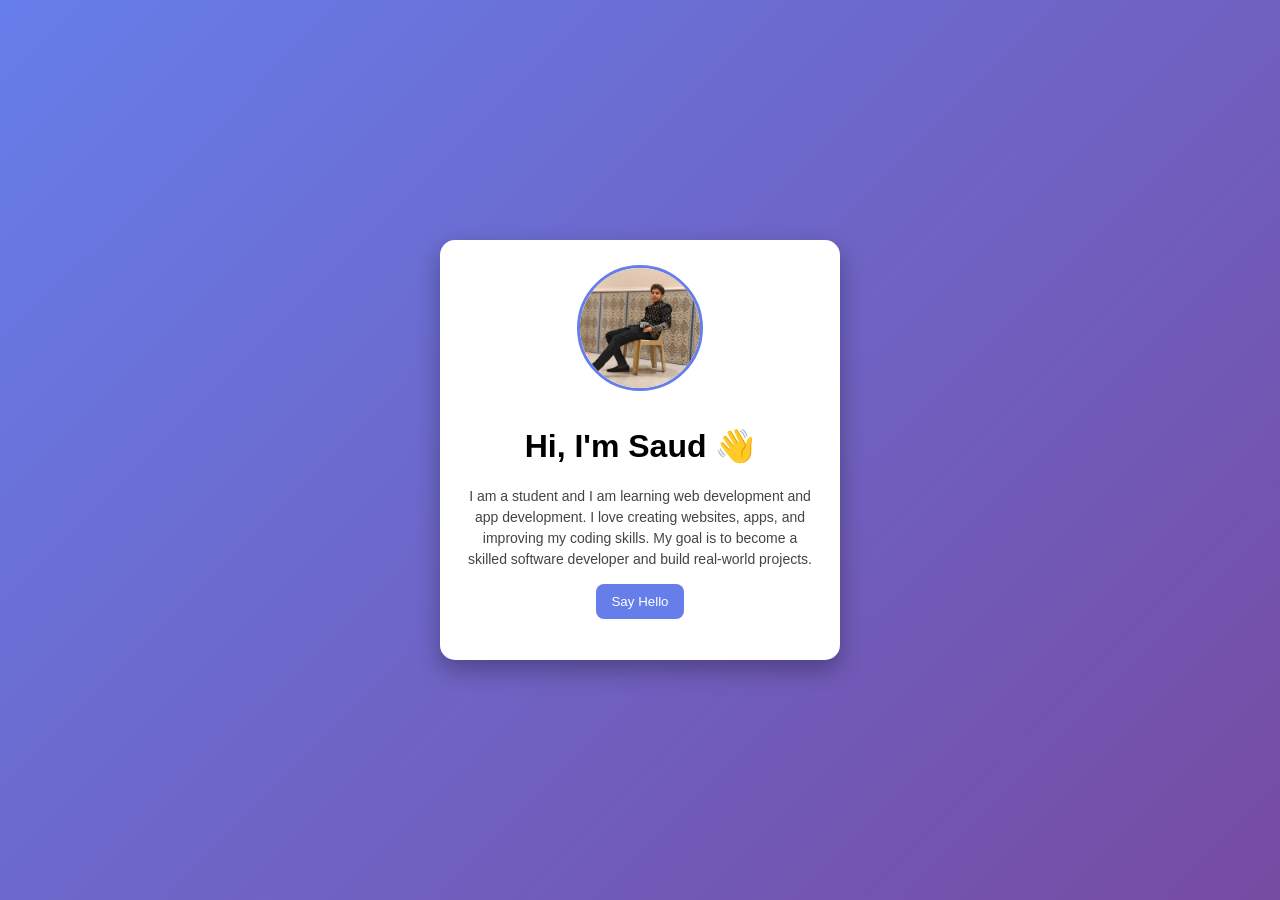
==== index.html @ 82d8a824 "Add files via upload" ====
<!DOCTYPE html>
<html>
<head>
    <title>Saud - Portfolio</title>
    <link rel="stylesheet" href="style.css">
</head>
<body>

    <div class="card">

        <img src="myphoto.jpg" alt="My Photo" class="profile">

        <h1>Hi, I'm Saud 👋</h1>

        <p class="intro">
            I am a student and I am learning web development and app development.
            I love creating websites, apps, and improving my coding skills.
            My goal is to become a skilled software developer and build real-world projects.
        </p>

        <button onclick="sayHello()">Say Hello</button>
        <p id="msg"></p>

    </div>

    <script src="script.js"></script>
</body>
</html>
---- style.css ----
body {
    margin: 0;
    height: 100vh;
    display: flex;
    justify-content: center;
    align-items: center;
    font-family: Arial;
    background: linear-gradient(135deg, #667eea, #764ba2);
}

.card {
    background: white;
    padding: 25px;
    border-radius: 15px;
    text-align: center;
    width: 350px;
    box-shadow: 0 10px 25px rgba(0,0,0,0.3);
}

.profile {
    width: 120px;
    height: 120px;
    border-radius: 50%;
    object-fit: cover;
    border: 3px solid #667eea;
    margin-bottom: 10px;
}

.intro {
    font-size: 14px;
    color: #444;
    line-height: 1.5;
}

button {
    padding: 10px 15px;
    border: none;
    background: #667eea;
    color: white;
    border-radius: 8px;
    cursor: pointer;
}
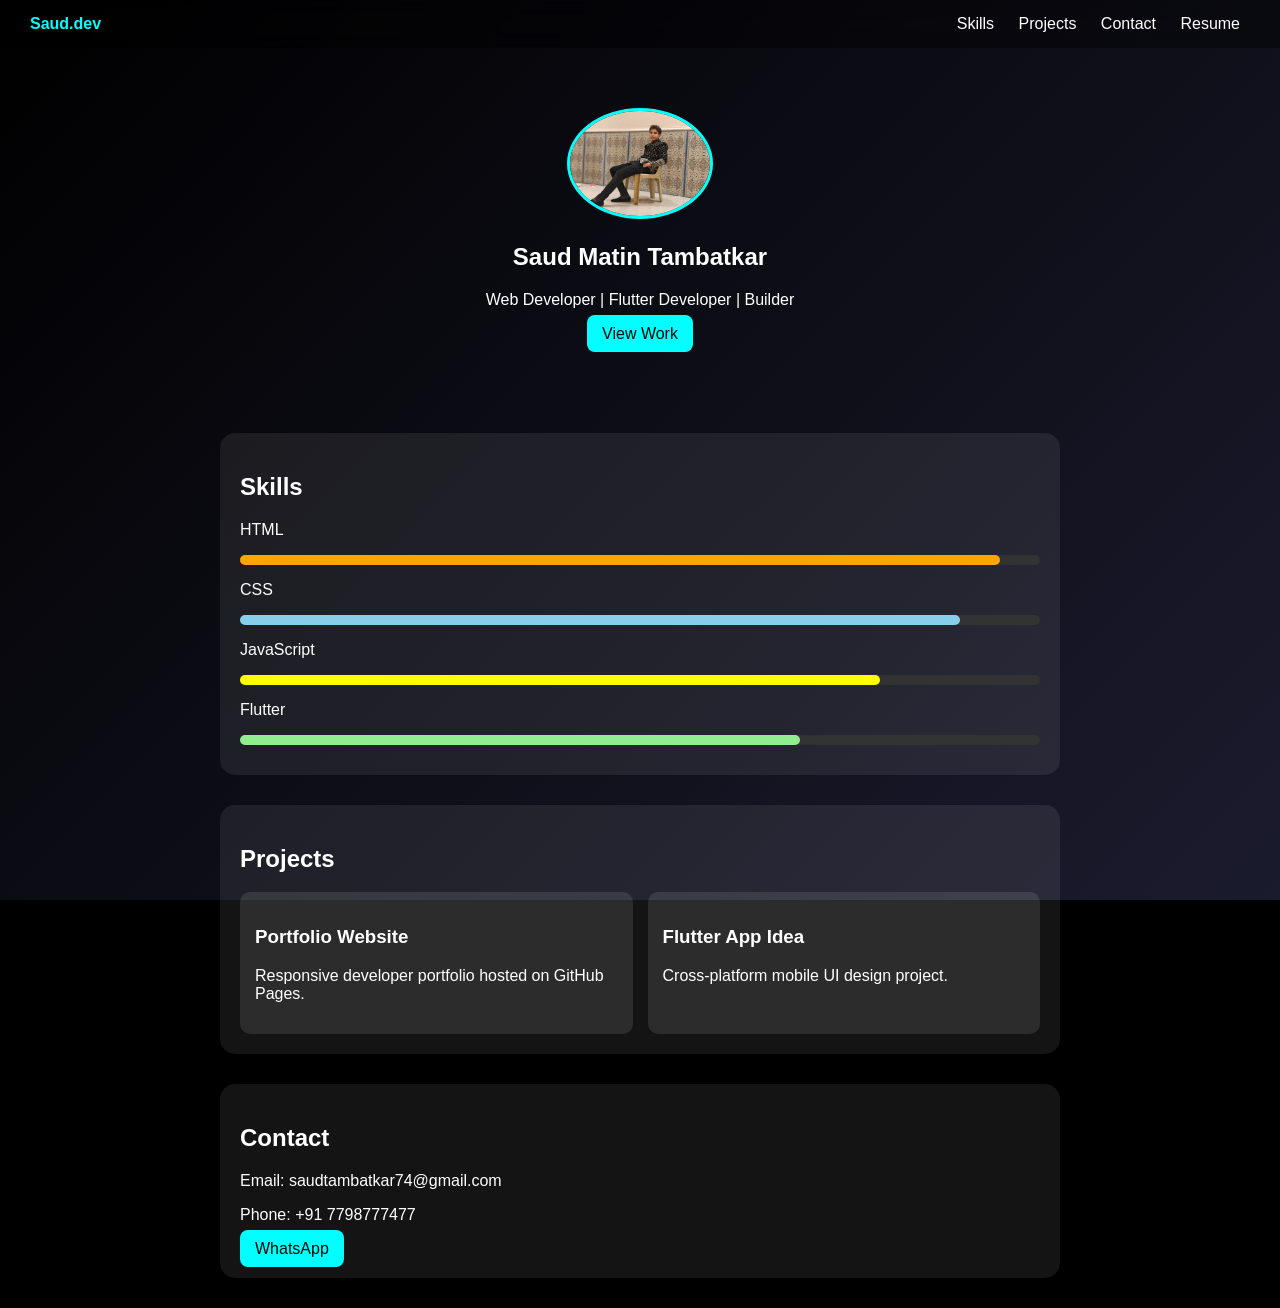
==== commit ebf71549: "Add files via upload" ====
--- a/index.html
+++ b/index.html
@@ -1,28 +1,86 @@
 <!DOCTYPE html>
 <html>
 <head>
-    <title>Saud - Portfolio</title>
-    <link rel="stylesheet" href="style.css">
+
+<title>Saud | Web & App Developer</title>
+
+<meta name="description" content="Portfolio of Saud - Web Developer & Flutter App Developer">
+<meta name="viewport" content="width=device-width, initial-scale=1">
+
+<!-- Social Preview (WhatsApp / Instagram link preview) -->
+<meta property="og:title" content="Saud Portfolio">
+<meta property="og:description" content="Web & App Developer Portfolio">
+<meta property="og:type" content="website">
+
+<link rel="stylesheet" href="style.css">
+
 </head>
+
 <body>
 
-    <div class="card">
+<div class="bg"></div>
 
-        <img src="myphoto.jpg" alt="My Photo" class="profile">
+<header>
+    <div class="logo">Saud.dev</div>
 
-        <h1>Hi, I'm Saud 👋</h1>
+    <nav>
+        <a href="#skills">Skills</a>
+        <a href="#projects">Projects</a>
+        <a href="#contact">Contact</a>
+        <a href="resume.html" target="_blank">Resume</a>
+    </nav>
+</header>
 
-        <p class="intro">
-            I am a student and I am learning web development and app development.
-            I love creating websites, apps, and improving my coding skills.
-            My goal is to become a skilled software developer and build real-world projects.
-        </p>
+<section class="hero">
 
-        <button onclick="sayHello()">Say Hello</button>
-        <p id="msg"></p>
+    <img src="myphoto.jpg" class="profile">
 
+    <h1>Saud Matin Tambatkar</h1>
+    <p>Web Developer | Flutter Developer | Builder</p>
+
+    <a href="#projects" class="btn">View Work</a>
+
+</section>
+
+<section id="skills" class="card">
+    <h2>Skills</h2>
+
+    <p>HTML</p><div class="bar"><div class="fill html"></div></div>
+    <p>CSS</p><div class="bar"><div class="fill css"></div></div>
+    <p>JavaScript</p><div class="bar"><div class="fill js"></div></div>
+    <p>Flutter</p><div class="bar"><div class="fill flutter"></div></div>
+</section>
+
+<section id="projects" class="card">
+
+<h2>Projects</h2>
+
+<div class="project-grid">
+
+    <div class="project">
+        <h3>Portfolio Website</h3>
+        <p>Responsive developer portfolio hosted on GitHub Pages.</p>
     </div>
 
-    <script src="script.js"></script>
+    <div class="project">
+        <h3>Flutter App Idea</h3>
+        <p>Cross-platform mobile UI design project.</p>
+    </div>
+
+</div>
+
+</section>
+
+<section id="contact" class="card">
+
+<h2>Contact</h2>
+
+<p>Email: saudtambatkar74@gmail.com</p>
+<p>Phone: +91 7798777477</p>
+
+<a class="btn" href="https://wa.me/917798777477">WhatsApp</a>
+
+</section>
+
 </body>
 </html>
--- a/style.css
+++ b/style.css
@@ -1,42 +1,107 @@
 body {
     margin: 0;
-    height: 100vh;
-    display: flex;
-    justify-content: center;
-    align-items: center;
     font-family: Arial;
-    background: linear-gradient(135deg, #667eea, #764ba2);
+    background: black;
+    color: white;
+    scroll-behavior: smooth;
 }
 
-.card {
-    background: white;
-    padding: 25px;
-    border-radius: 15px;
-    text-align: center;
-    width: 350px;
-    box-shadow: 0 10px 25px rgba(0,0,0,0.3);
+/* animated background */
+.bg {
+    position: fixed;
+    width: 100%;
+    height: 100%;
+    background: linear-gradient(-45deg,#0f0c29,#302b63,#24243e,#000);
+    background-size: 400% 400%;
+    animation: move 12s infinite;
+    z-index: -1;
+}
+
+@keyframes move {
+    0%{background-position:0% 50%}
+    50%{background-position:100% 50%}
+    100%{background-position:0% 50%}
+}
+
+/* header */
+header {
+    display:flex;
+    justify-content:space-between;
+    padding:15px 30px;
+    position:sticky;
+    top:0;
+    background:rgba(0,0,0,0.4);
+    backdrop-filter: blur(10px);
+}
+
+.logo {
+    color: cyan;
+    font-weight: bold;
+}
+
+nav a {
+    color:white;
+    margin:0 10px;
+    text-decoration:none;
+}
+
+/* hero */
+.hero {
+    text-align:center;
+    padding:60px 20px;
 }
 
 .profile {
-    width: 120px;
-    height: 120px;
-    border-radius: 50%;
-    object-fit: cover;
-    border: 3px solid #667eea;
-    margin-bottom: 10px;
+    width:140px;
+    border-radius:50%;
+    border:3px solid cyan;
 }
 
-.intro {
-    font-size: 14px;
-    color: #444;
-    line-height: 1.5;
+/* cards */
+.card {
+    max-width:800px;
+    margin:30px auto;
+    padding:20px;
+    background:rgba(255,255,255,0.08);
+    border-radius:15px;
 }
 
-button {
-    padding: 10px 15px;
-    border: none;
-    background: #667eea;
-    color: white;
-    border-radius: 8px;
-    cursor: pointer;
+/* skills */
+.bar {
+    background:#333;
+    height:10px;
+    border-radius:10px;
+    margin-bottom:10px;
+}
+
+.fill {
+    height:10px;
+    border-radius:10px;
+}
+
+.html{width:95%;background:orange;}
+.css{width:90%;background:skyblue;}
+.js{width:80%;background:yellow;}
+.flutter{width:70%;background:lightgreen;}
+
+/* projects */
+.project-grid {
+    display:grid;
+    grid-template-columns:repeat(auto-fit,minmax(200px,1fr));
+    gap:15px;
+}
+
+.project {
+    padding:15px;
+    background:rgba(255,255,255,0.1);
+    border-radius:10px;
+}
+
+/* button */
+.btn {
+    padding:10px 15px;
+    background:cyan;
+    color:black;
+    border-radius:8px;
+    text-decoration:none;
 }
